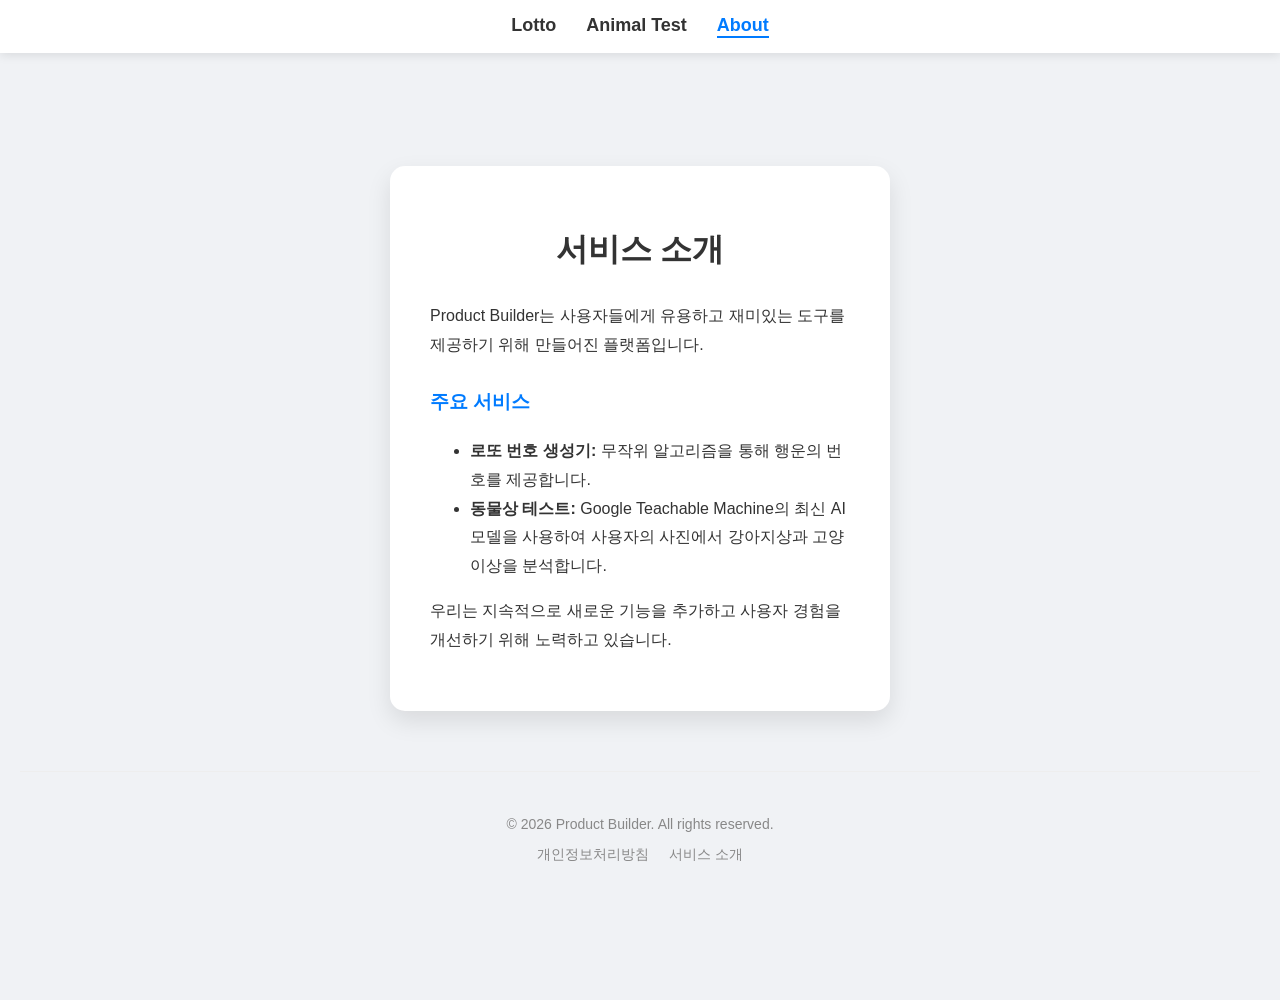
==== about.html @ d0f2dff0 "docs: optimize site for AdSense approval (high quality content, legal pages, SEO)" ====
<!DOCTYPE html>
<html lang="ko">
<head>
    <meta charset="UTF-8">
    <meta name="viewport" content="width=device-width, initial-scale=1.0">
    <title>서비스 소개 - Product Builder</title>
    <link rel="stylesheet" href="style.css">
    <meta name="description" content="Product Builder의 다양한 도구와 인공지능 서비스를 소개합니다.">
</head>
<body>
    <nav class="navbar">
        <a href="index.html">Lotto</a>
        <a href="animal.html">Animal Test</a>
        <a href="about.html" class="active">About</a>
    </nav>

    <div class="container">
        <h1>서비스 소개</h1>
        <section class="about-content">
            <p>Product Builder는 사용자들에게 유용하고 재미있는 도구를 제공하기 위해 만들어진 플랫폼입니다.</p>
            <h3>주요 서비스</h3>
            <ul>
                <li><strong>로또 번호 생성기:</strong> 무작위 알고리즘을 통해 행운의 번호를 제공합니다.</li>
                <li><strong>동물상 테스트:</strong> Google Teachable Machine의 최신 AI 모델을 사용하여 사용자의 사진에서 강아지상과 고양이상을 분석합니다.</li>
            </ul>
            <p>우리는 지속적으로 새로운 기능을 추가하고 사용자 경험을 개선하기 위해 노력하고 있습니다.</p>
        </section>
    </div>

    <footer class="footer">
        <p>&copy; 2026 Product Builder. All rights reserved.</p>
        <div class="footer-links">
            <a href="privacy.html">개인정보처리방침</a>
            <a href="about.html">서비스 소개</a>
        </div>
    </footer>

    <script src="main.js"></script>
</body>
</html>
---- style.css ----
:root {
    --bg-color: #f0f2f5;
    --container-bg: white;
    --text-color: #333;
    --number-bg: #4CAF50;
    --button-bg: #007BFF;
    --button-hover: #0056b3;
}

.dark-mode {
    --bg-color: #18191a;
    --container-bg: #242526;
    --text-color: #e4e6eb;
    --number-bg: #2e7d32;
    --button-bg: #3a3b3c;
    --button-hover: #4e4f50;
}

.navbar {
    position: fixed;
    top: 0;
    left: 0;
    width: 100%;
    background-color: var(--container-bg);
    padding: 15px 0;
    box-shadow: 0 2px 10px rgba(0,0,0,0.1);
    display: flex;
    justify-content: center;
    gap: 30px;
    z-index: 1000;
}

.navbar a {
    text-decoration: none;
    color: var(--text-color);
    font-weight: bold;
    font-size: 18px;
    transition: color 0.3s;
}

.navbar a:hover {
    color: var(--button-bg);
}

.navbar a.active {
    color: var(--button-bg);
    border-bottom: 2px solid var(--button-bg);
}

body {
    font-family: 'Helvetica Neue', sans-serif;
    display: flex;
    flex-direction: column;
    justify-content: center;
    align-items: center;
    min-height: 100vh;
    padding: 80px 20px 20px;
    margin: 0;
    background-color: var(--bg-color);
    color: var(--text-color);
    transition: background-color 0.3s, color 0.3s;
}

.container {
    text-align: center;
    background-color: var(--container-bg);
    padding: 40px;
    border-radius: 15px;
    box-shadow: 0 10px 25px rgba(0, 0, 0, 0.1);
    transition: background-color 0.3s;
    position: relative;
    width: 100%;
    max-width: 500px;
    box-sizing: border-box;
}

.contact-section {
    margin-top: 40px;
}

.comment-section {
    margin-top: 40px;
    margin-bottom: 40px;
}

.animal-test-section {
    margin-top: 40px;
}

#start-btn {
    padding: 15px 30px;
    border: none;
    border-radius: 10px;
    background-color: var(--number-bg);
    color: white;
    font-size: 18px;
    cursor: pointer;
    transition: background-color 0.3s;
}

.upload-section {
    margin: 20px 0;
}

#image-upload {
    display: none;
}

.upload-label {
    display: inline-block;
    padding: 15px 30px;
    background-color: var(--button-bg);
    color: white;
    border-radius: 10px;
    cursor: pointer;
    font-size: 18px;
    transition: background-color 0.3s;
}

.upload-label:hover {
    background-color: var(--button-hover);
}

#image-container {
    display: flex;
    justify-content: center;
    margin-bottom: 20px;
}

#face-image {
    max-width: 300px;
    max-height: 300px;
    object-fit: contain;
    border: 3px solid var(--button-bg);
}

#label-container {
    margin-top: 20px;
    display: flex;
    flex-direction: column;
    gap: 10px;
    align-items: center;
}

.prediction-bar {
    width: 100%;
    max-width: 300px;
    background: #eee;
    padding: 10px;
    border-radius: 8px;
    position: relative;
    font-weight: bold;
    text-align: left;
    z-index: 1;
    overflow: hidden;
}

.dark-mode .prediction-bar {
    background: #3a3b3c;
}

.prediction-bar::before {
    content: '';
    position: absolute;
    top: 0;
    left: 0;
    height: 100%;
    width: var(--width, 0%);
    background: var(--button-bg);
    opacity: 0.3;
    z-index: -1;
    transition: width 0.3s ease;
}

.contact-section h2 {
    margin-bottom: 20px;
}

.form-group {
    text-align: left;
    margin-bottom: 15px;
}

.form-group label {
    display: block;
    margin-bottom: 5px;
    font-weight: bold;
}

.form-group input, 
.form-group textarea {
    width: 100%;
    padding: 12px;
    border: 1px solid #ddd;
    border-radius: 8px;
    background-color: var(--container-bg);
    color: var(--text-color);
    box-sizing: border-box;
    font-size: 16px;
    transition: border-color 0.3s;
}

.dark-mode .form-group input, 
.dark-mode .form-group textarea {
    border-color: #444;
}

.form-group input:focus, 
.form-group textarea:focus {
    outline: none;
    border-color: var(--button-bg);
}

.submit-btn {
    width: 100%;
    padding: 15px;
    border: none;
    border-radius: 10px;
    background-color: var(--button-bg);
    color: white;
    font-size: 18px;
    cursor: pointer;
    transition: background-color 0.3s;
}

.submit-btn:hover {
    background-color: var(--button-hover);
}

.description {
    margin-bottom: 25px;
    line-height: 1.6;
    color: #666;
}

.dark-mode .description {
    color: #aaa;
}

.footer {
    margin-top: 60px;
    padding: 30px 0;
    width: 100%;
    text-align: center;
    border-top: 1px solid #eee;
    color: #888;
    font-size: 14px;
}

.dark-mode .footer {
    border-top-color: #333;
}

.footer-links {
    margin-top: 10px;
    display: flex;
    justify-content: center;
    gap: 20px;
}

.footer-links a {
    color: #888;
    text-decoration: none;
    transition: color 0.3s;
}

.footer-links a:hover {
    color: var(--button-bg);
}

.about-content, .privacy-content {
    text-align: left;
    line-height: 1.8;
}

.about-content h3, .privacy-content h3 {
    margin-top: 25px;
    color: var(--button-bg);
}

.theme-toggle {
    position: absolute;
    top: 15px;
    right: 15px;
}

#theme-btn {
    background: none;
    border: 1px solid var(--text-color);
    color: var(--text-color);
    padding: 5px 10px;
    border-radius: 5px;
    cursor: pointer;
    font-size: 14px;
}

h1 {
    margin-bottom: 30px;
    color: var(--text-color);
}

.numbers-container {
    display: flex;
    justify-content: center;
    margin-bottom: 30px;
}

.number {
    display: flex;
    justify-content: center;
    align-items: center;
    width: 50px;
    height: 50px;
    margin: 0 5px;
    border-radius: 50%;
    background-color: var(--number-bg);
    color: white;
    font-size: 24px;
    font-weight: bold;
}

#generate-btn {
    padding: 15px 30px;
    border: none;
    border-radius: 10px;
    background-color: var(--button-bg);
    color: white;
    font-size: 18px;
    cursor: pointer;
    transition: background-color 0.3s ease;
}

#generate-btn:hover {
    background-color: var(--button-hover);
}
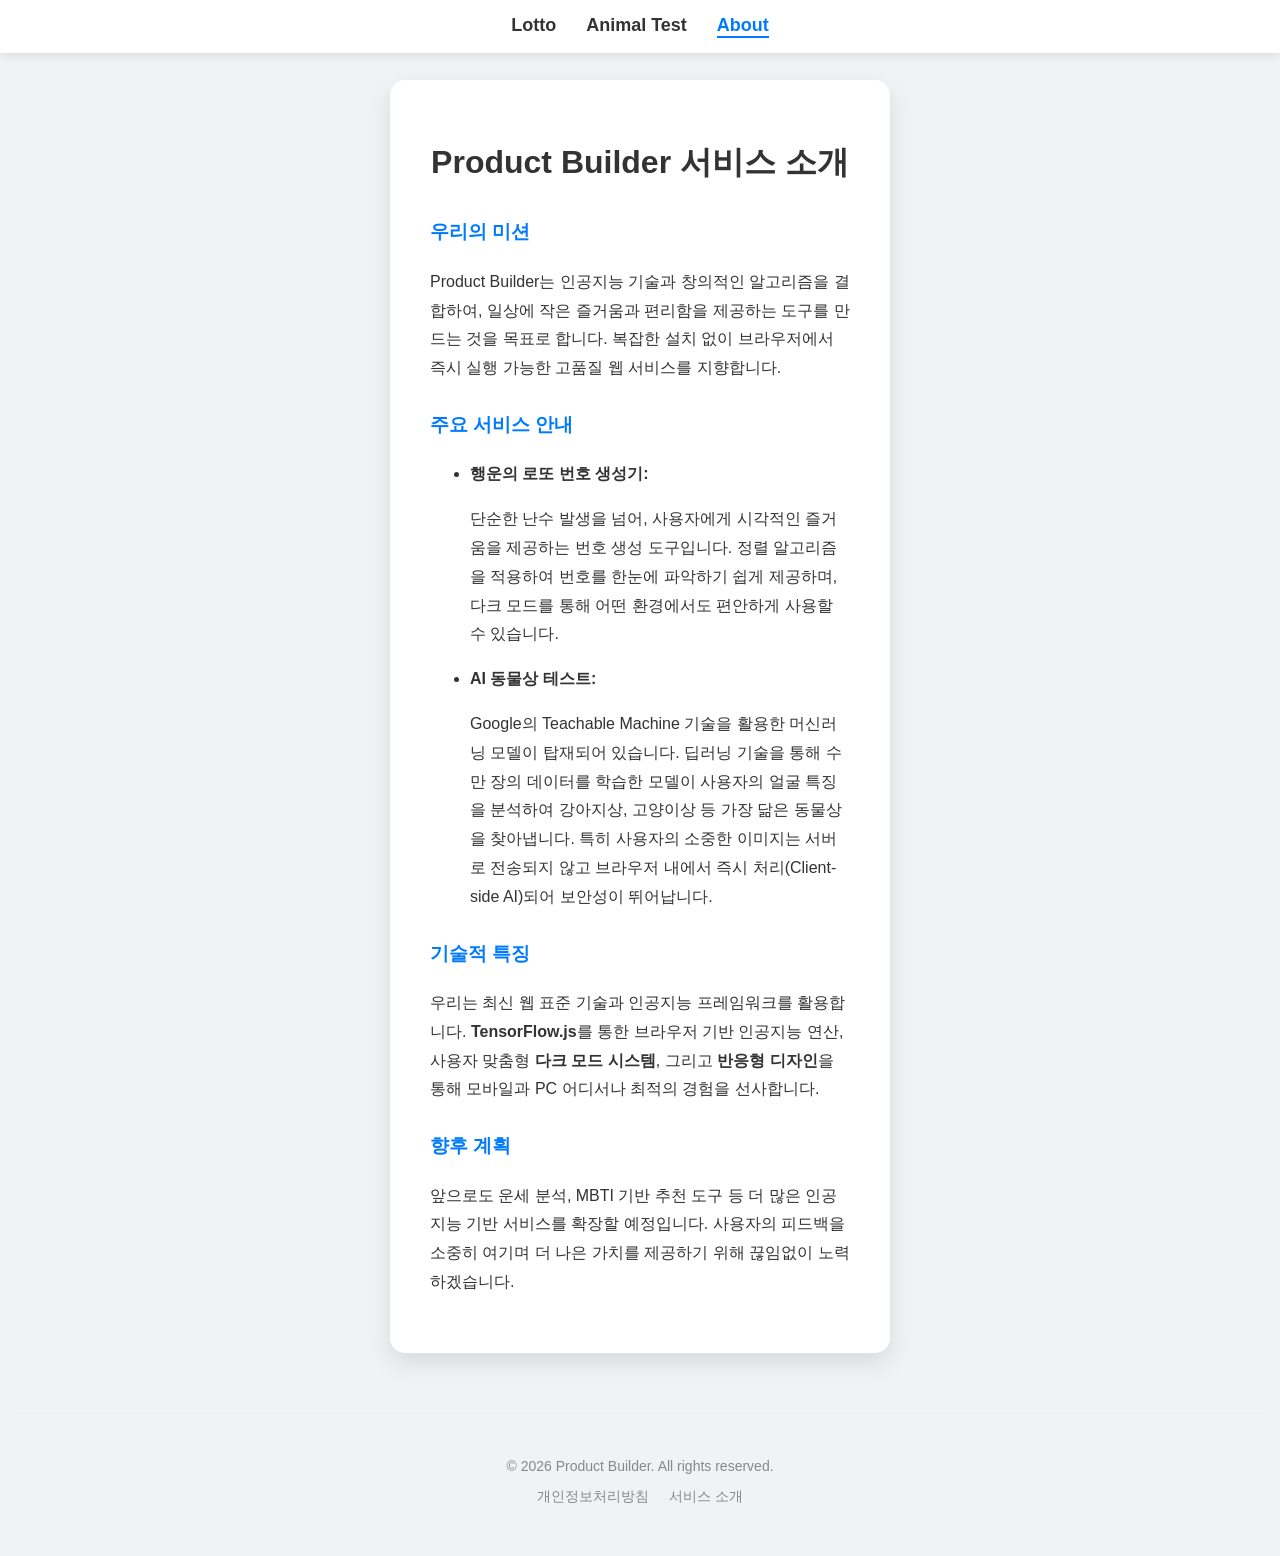
==== commit d2fe05a1: "docs: enrich about and privacy pages with detailed information for AdSense compliance" ====
--- a/about.html
+++ b/about.html
@@ -5,7 +5,7 @@
     <meta name="viewport" content="width=device-width, initial-scale=1.0">
     <title>서비스 소개 - Product Builder</title>
     <link rel="stylesheet" href="style.css">
-    <meta name="description" content="Product Builder의 다양한 도구와 인공지능 서비스를 소개합니다.">
+    <meta name="description" content="Product Builder의 미션, 기술 스택 및 제공 서비스에 대한 상세 정보를 확인하세요.">
 </head>
 <body>
     <nav class="navbar">
@@ -15,15 +15,28 @@
     </nav>
 
     <div class="container">
-        <h1>서비스 소개</h1>
+        <h1>Product Builder 서비스 소개</h1>
         <section class="about-content">
-            <p>Product Builder는 사용자들에게 유용하고 재미있는 도구를 제공하기 위해 만들어진 플랫폼입니다.</p>
-            <h3>주요 서비스</h3>
+            <h3>우리의 미션</h3>
+            <p>Product Builder는 인공지능 기술과 창의적인 알고리즘을 결합하여, 일상에 작은 즐거움과 편리함을 제공하는 도구를 만드는 것을 목표로 합니다. 복잡한 설치 없이 브라우저에서 즉시 실행 가능한 고품질 웹 서비스를 지향합니다.</p>
+
+            <h3>주요 서비스 안내</h3>
             <ul>
-                <li><strong>로또 번호 생성기:</strong> 무작위 알고리즘을 통해 행운의 번호를 제공합니다.</li>
-                <li><strong>동물상 테스트:</strong> Google Teachable Machine의 최신 AI 모델을 사용하여 사용자의 사진에서 강아지상과 고양이상을 분석합니다.</li>
+                <li>
+                    <strong>행운의 로또 번호 생성기:</strong> 
+                    <p>단순한 난수 발생을 넘어, 사용자에게 시각적인 즐거움을 제공하는 번호 생성 도구입니다. 정렬 알고리즘을 적용하여 번호를 한눈에 파악하기 쉽게 제공하며, 다크 모드를 통해 어떤 환경에서도 편안하게 사용할 수 있습니다.</p>
+                </li>
+                <li>
+                    <strong>AI 동물상 테스트:</strong> 
+                    <p>Google의 Teachable Machine 기술을 활용한 머신러닝 모델이 탑재되어 있습니다. 딥러닝 기술을 통해 수만 장의 데이터를 학습한 모델이 사용자의 얼굴 특징을 분석하여 강아지상, 고양이상 등 가장 닮은 동물상을 찾아냅니다. 특히 사용자의 소중한 이미지는 서버로 전송되지 않고 브라우저 내에서 즉시 처리(Client-side AI)되어 보안성이 뛰어납니다.</p>
+                </li>
             </ul>
-            <p>우리는 지속적으로 새로운 기능을 추가하고 사용자 경험을 개선하기 위해 노력하고 있습니다.</p>
+
+            <h3>기술적 특징</h3>
+            <p>우리는 최신 웹 표준 기술과 인공지능 프레임워크를 활용합니다. <strong>TensorFlow.js</strong>를 통한 브라우저 기반 인공지능 연산, 사용자 맞춤형 <strong>다크 모드 시스템</strong>, 그리고 <strong>반응형 디자인</strong>을 통해 모바일과 PC 어디서나 최적의 경험을 선사합니다.</p>
+
+            <h3>향후 계획</h3>
+            <p>앞으로도 운세 분석, MBTI 기반 추천 도구 등 더 많은 인공지능 기반 서비스를 확장할 예정입니다. 사용자의 피드백을 소중히 여기며 더 나은 가치를 제공하기 위해 끊임없이 노력하겠습니다.</p>
         </section>
     </div>
 
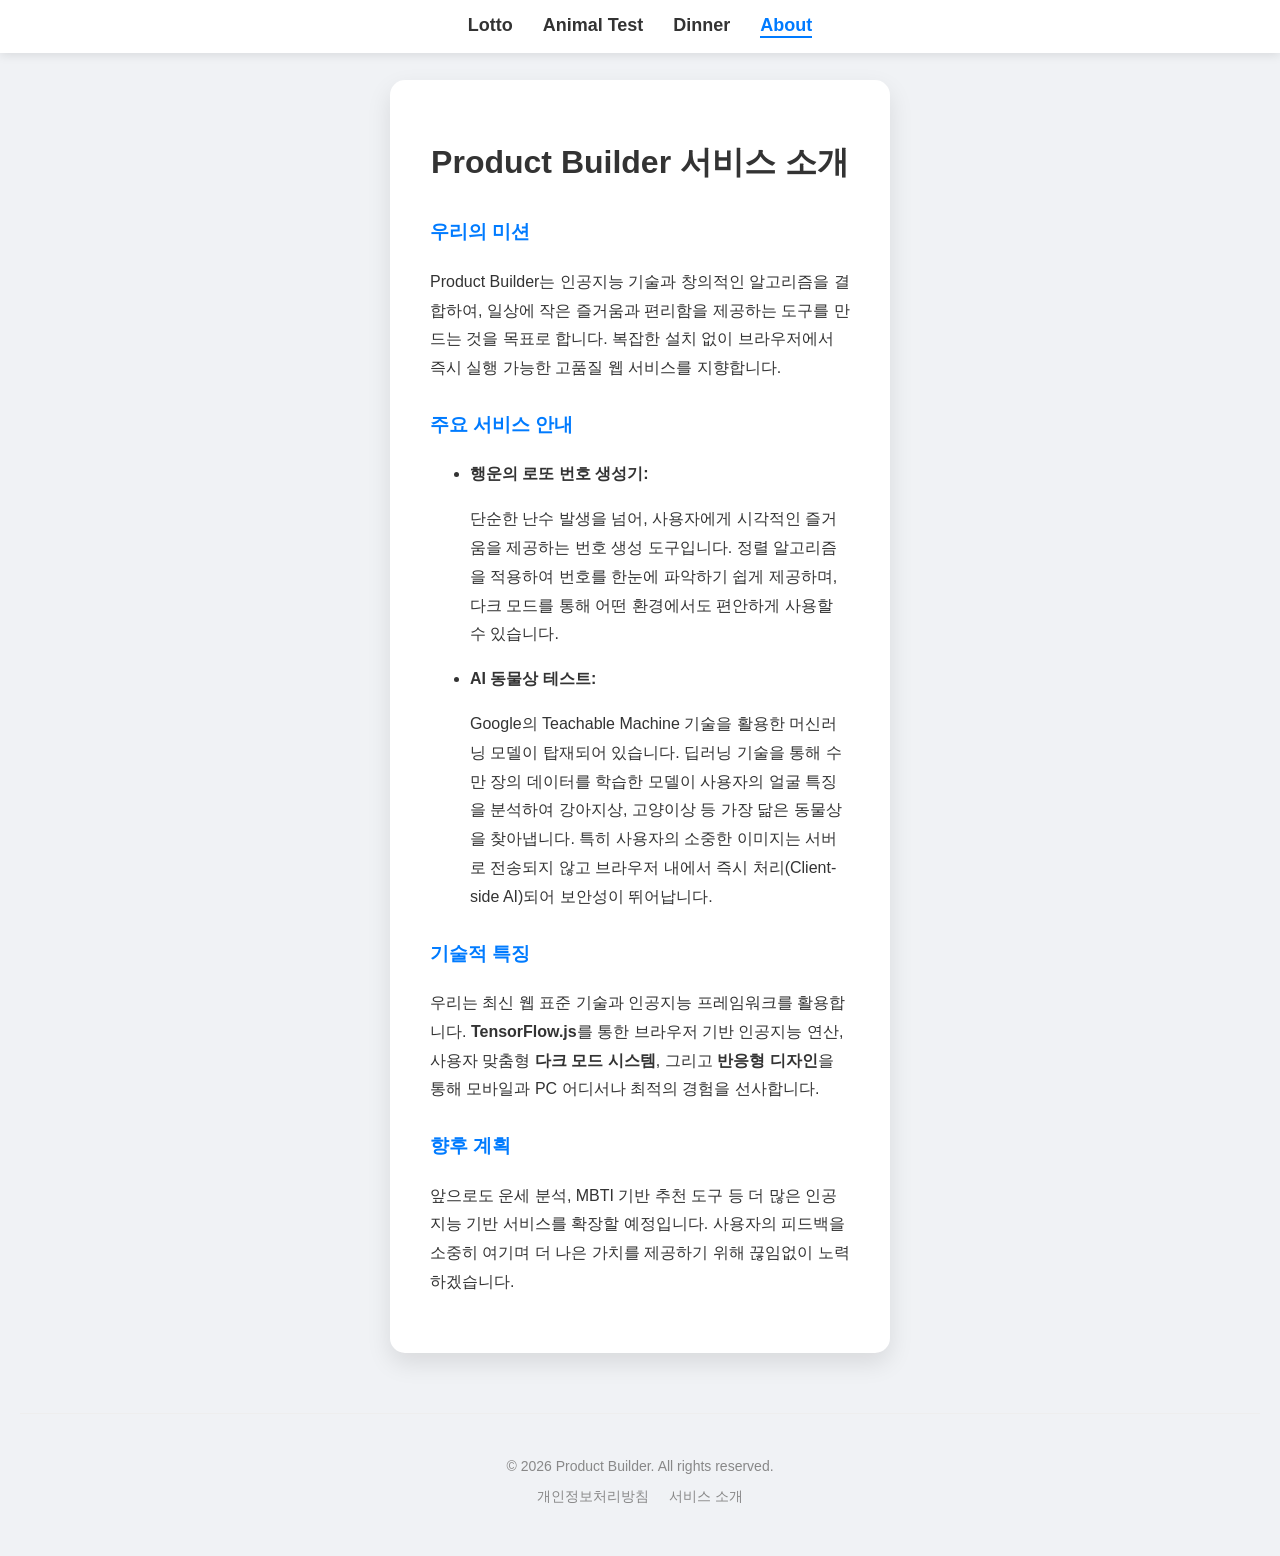
==== commit ec067b4b: "fix: synchronize navigation bar across all pages" ====
--- a/about.html
+++ b/about.html
@@ -11,6 +11,7 @@
     <nav class="navbar">
         <a href="index.html">Lotto</a>
         <a href="animal.html">Animal Test</a>
+        <a href="dinner.html">Dinner</a>
         <a href="about.html" class="active">About</a>
     </nav>
 
--- a/style.css
+++ b/style.css
@@ -85,6 +85,37 @@
 
 .animal-test-section {
     margin-top: 40px;
+}
+
+.menu-container {
+    margin: 30px auto;
+    padding: 30px;
+    background-color: var(--bg-color);
+    border-radius: 15px;
+    min-height: 80px;
+    display: flex;
+    justify-content: center;
+    align-items: center;
+    transition: all 0.3s ease;
+}
+
+#menu-text {
+    font-size: 24px;
+    font-weight: bold;
+    color: var(--button-bg);
+    margin: 0;
+}
+
+.fade-out {
+    opacity: 0;
+    transform: translateY(-10px);
+    transition: all 0.3s ease;
+}
+
+.fade-in {
+    opacity: 1;
+    transform: translateY(0);
+    transition: all 0.3s ease;
 }
 
 #start-btn {
